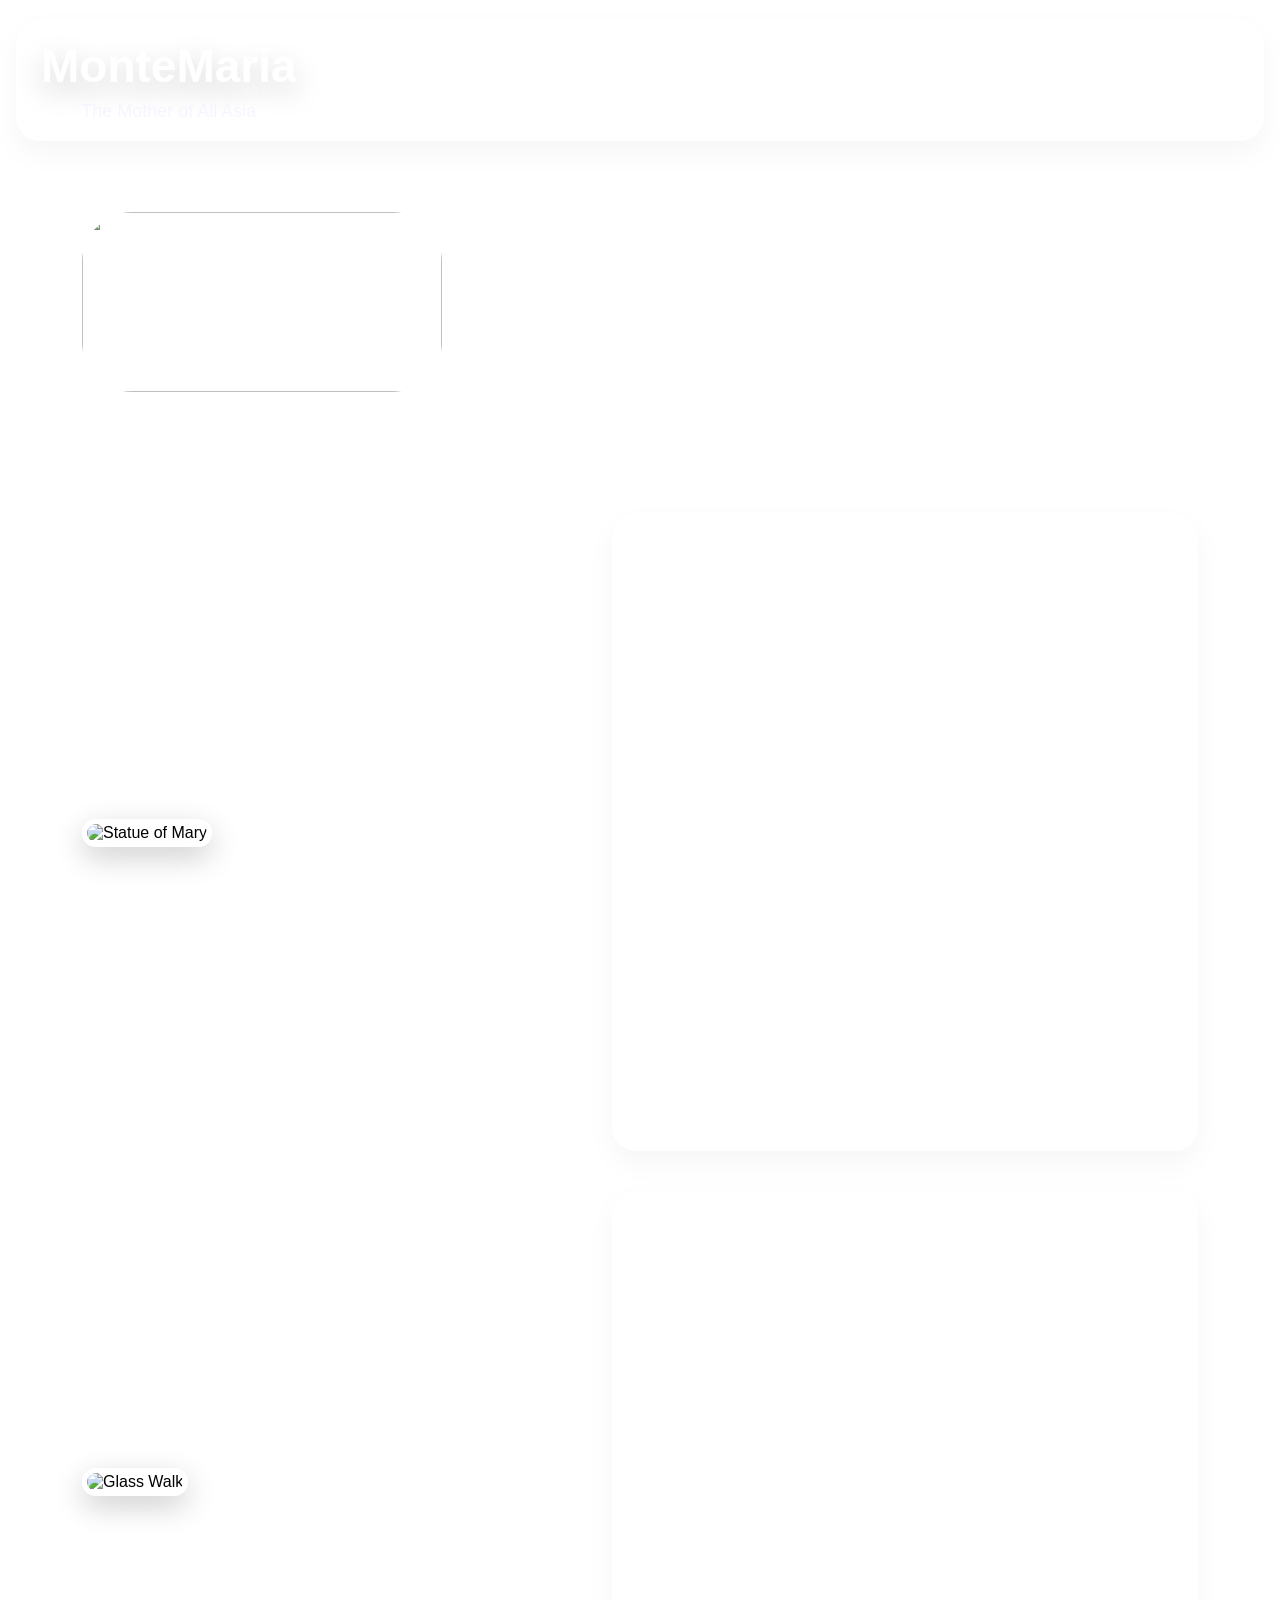
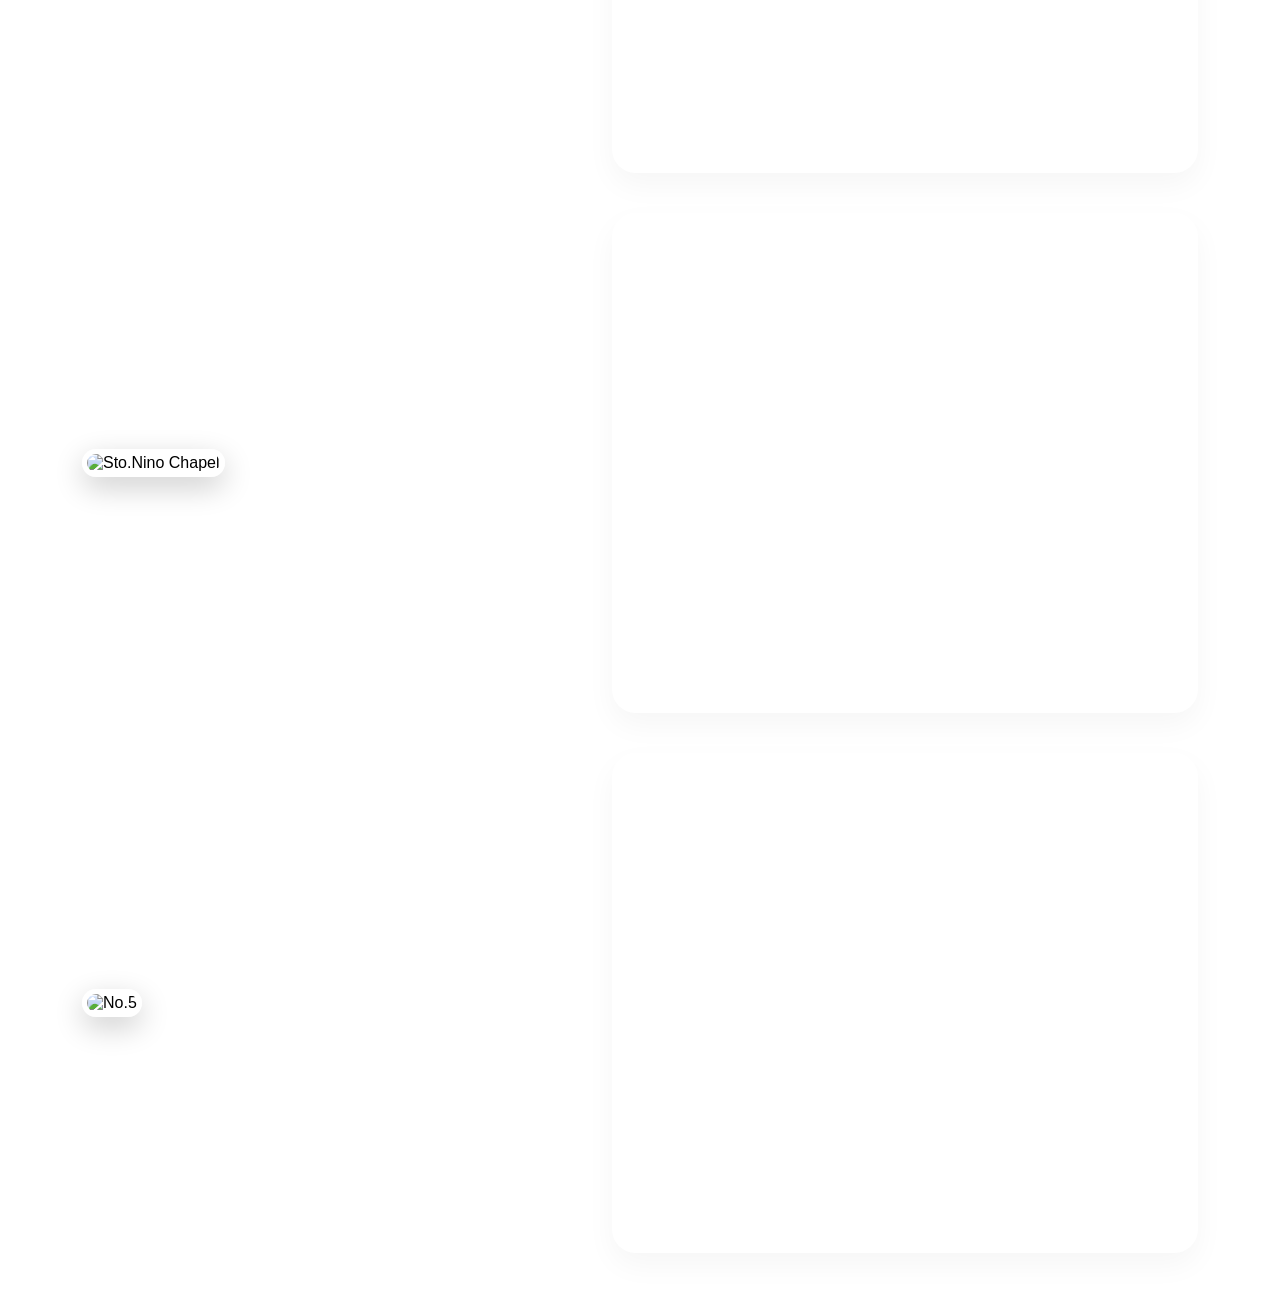
==== attractions.html @ 22d7ba9a "Add files via upload" ====
<!DOCTYPE html>
<html>
    <meta name="viewport" content="width=device-width, initial-scale=1.0">
    <link rel="stylesheet" href="attractions.css">
    <head>
        <title>Tourist Spots at Monte Maria Shrine</title>
    </head>

<body>

 <div class="topbar">
            <div class="brand">
                <h1>MonteMaria</h1>
                <h2>The Mother of All Asia</h2>
            </div>

            <nav class="menu">
                <a href="home.html">Home</a>
                <a href="about.html">About</a>
                <a href="attractions.html">Attractions</a>
                <a href="gallery.html">Gallery</a>
                <a href="travel.html">Travel Info</a>
                <a href="contact.html">Contact</a>
            </nav>
        </div>

    <div class="attractions-container">
        <div class="header">
            <img src="images/90d2e5d1-5d34-4cc2-b3d0-747a21fffa4b.png" class="logo">
            <h1>Tourist Spots at Monte Maria Shrine</h1>
        </div>

<!--1st place card-->
    <div class="place-card">
        <div class="left">
            <img src="images/statue of mary.jpg" alt="Statue of Mary" class="statue">
        </div>
        <div class="right">
            <h2>The Gigantic Statue of Mary</h2>
            <p>The Statue of Mary at Monte Maria Shrine is one of the tallest religious statues in the world and serves as the main symbol of faith and devotion in the area. Inside the statue is a peaceful chapel where visitors can pray and reflect. The view deck offers is located at the 17th floor a breathtaking panoramic view of Batangas Bay, surrounding mountains, and nearby landscapes, making it both a spiritual and scenic destination.</p>
        </div>
    </div>

<!--2nd place card-->
    <div class="place-card">
        <div class="left">
            <img src="images/glass walk.jpg" alt="Glass Walk" class="glasswalk">
        </div>
       
        <div class="right">
            <h2>Glass Walk</h2>
            <p>The Glass Walk at Monte Maria Shrine is a unique attraction that allows visitors to experience walking on a transparent glass floor. This thrilling feature provides an exhilarating view of the surroundings below, creating a sense of walking on air. It offers a different perspective of the shrine and its beautiful landscape, making it a must-visit spot for those seeking an adventurous and memorable experience.</p>
    </div>
    </div>


<div class="place-card">
    <div class=" left">
        <img src="images/sto.nino chapel.jpg"alt="Sto.Nino Chapel"class="sto.nino">
</div>

<div class="right">
    <h2>Sto.Nino Chapel</h2>
    <p>The Sto. Niño Chapel is a small yet serene place of worship dedicated to the Child Jesus. Its peaceful atmosphere makes it ideal for prayer, meditation, and quiet reflection. Visitors often stop by the chapel to offer prayers and appreciate its calm and sacred environment within the shrine complex.</p>       
 </div>
</div>


<div class="place-card">
    <div class="left">
        <img src="images/no.5.jpg"alt="No.5"class=no.5>
        </div>
    
    <div class="right">
            <h2>La Pieta</h2>
            <p>Punta Santa Cruz, also known as La Pieta, features a moving religious sculpture portraying the Blessed Virgin Mary holding the body of Jesus after the crucifixion. The site symbolizes compassion, sacrifice, and maternal love. Surrounded by scenic coastal views, it provides visitors with a solemn and reflective spiritual experience.<p>
        </div>
    </div>
    </div>

    <script>
        const topbar = document.querySelector('.topbar');
        let lastScrollY = window.pageYOffset;

        window.addEventListener('scroll', () => {
            const currentScrollY = window.pageYOffset;
            if (currentScrollY > lastScrollY && currentScrollY > 100) {
                topbar.classList.add('topbar-hidden');
            } else {
                topbar.classList.remove('topbar-hidden');
            }
            lastScrollY = currentScrollY;
        });
    </script>

 </body>
 </html>
---- attractions.css ----
*{
    margin:0;
    padding:0;
    box-sizing:border-box;
}


body{
    background-image:url("images/bg.jpg");
    background-size:cover;
    background-position:center;
    background-attachment:fixed;
    font-family:'Gill Sans', 'Gill Sans MT', Calibri, 'Trebuchet MS', sans-serif;
}


.attractions-container{
    width:95%;
    max-width:1500px;
    margin:auto;
    padding:120px 50px 50px;
    display:grid;
    grid-template-columns:1fr;
    gap:40px;
}

.header{
    display:flex;
    align-items:center;
    justify-content:center;
    gap:30px;
    margin-top:50px;
    margin-bottom:40px;
}


.logo{
    width:360px;
    height:180px;

    border-radius:50px;

    flex-shrink:0;
}


.header h1{
    color:white;

    font-size:80px;

    text-align:center;

    line-height:1.1;

    font-weight:bold;
}


.place-card{
    display:grid;

    grid-template-columns:500px 1fr;

    gap:30px;

    align-items:center;

    width:100%;
}

.left{
    width:100%;
}

.left img{
    width:100%;

    height:500px;

    object-fit:cover;

    border-radius:18px;

    border:5px solid rgba(255,255,255,.7);

    box-shadow:0 10px 30px rgba(0,0,0,.2);
}


.right{
    width:100%;

    min-height:500px;

    background:rgba(255,255,255,0.03);

    border:1px solid rgba(255,255,255,0.18);

    box-shadow:0 12px 30px rgba(0, 0, 0, 0.04), inset 0 1px 0px rgba(255, 255, 255, 0.15);

    padding:35px;

    border-radius:24px;

    display:flex;

    flex-direction:column;

    justify-content:center;
}


.right h2{
    color:white;

    font-size:50px;

    margin-bottom:20px;

    line-height:1.1;
}


.right p{
    color:white;

    font-size:clamp(1rem, 2vw, 1.6rem);

    line-height:1.7;

    text-align:justify;
}


.topbar{
    position: fixed;
    top: 20px;
    left: 50%;
    transform: translateX(-50%);
    display: flex;
    justify-content: space-between;
    align-items: center;
    width: calc(100% - 32px);
    max-width: 1250px;
    padding: 18px 24px;
    border-radius: 24px;
    background: rgba(255, 255, 255, 0.03);
    border: 1px solid rgba(255, 255, 255, 0.18);
    box-shadow: 0 12px 30px rgba(0, 0, 0, 0.04), inset 0 1px 0px rgba(255, 255, 255, 0.15);
    z-index: 9999;
    transition: transform 0.35s ease, opacity 0.35s ease;
}

.topbar-hidden{
    transform:translate(-50%, -150%);
    opacity:0;
}

.brand{
    display: flex;
    flex-direction: column;
    align-items: center;
    text-align: center;
}

.brand h1{
    font-size: 46px;
    margin: 0;
    font-weight: bold;
    color: rgb(255, 255, 255);
    text-shadow: 0 10px 30px rgba(0,0,0,0.18);
}

.brand h2{
    font-size: 18px;
    margin: 8px 0 0;
    font-weight: 300;
    color: rgb(245, 245, 255);
}

.menu{
    display:flex;

    gap:10px;

    flex-wrap:wrap;
}

.menu a{
    text-decoration: none;
    color: #ffffff;
    background: transparent;
    padding: 14px 18px;
    border-radius: 12px;
    font-size: 16px;
    font-weight: 700;
    display: inline-block;
    transition: transform 0.25s ease, box-shadow 0.25s ease, color 0.25s ease;
}

.menu a:hover{
    transform: translateY(-2px) scale(1.02);
    box-shadow: 0 10px 18px rgba(0,0,0,0.12);
}
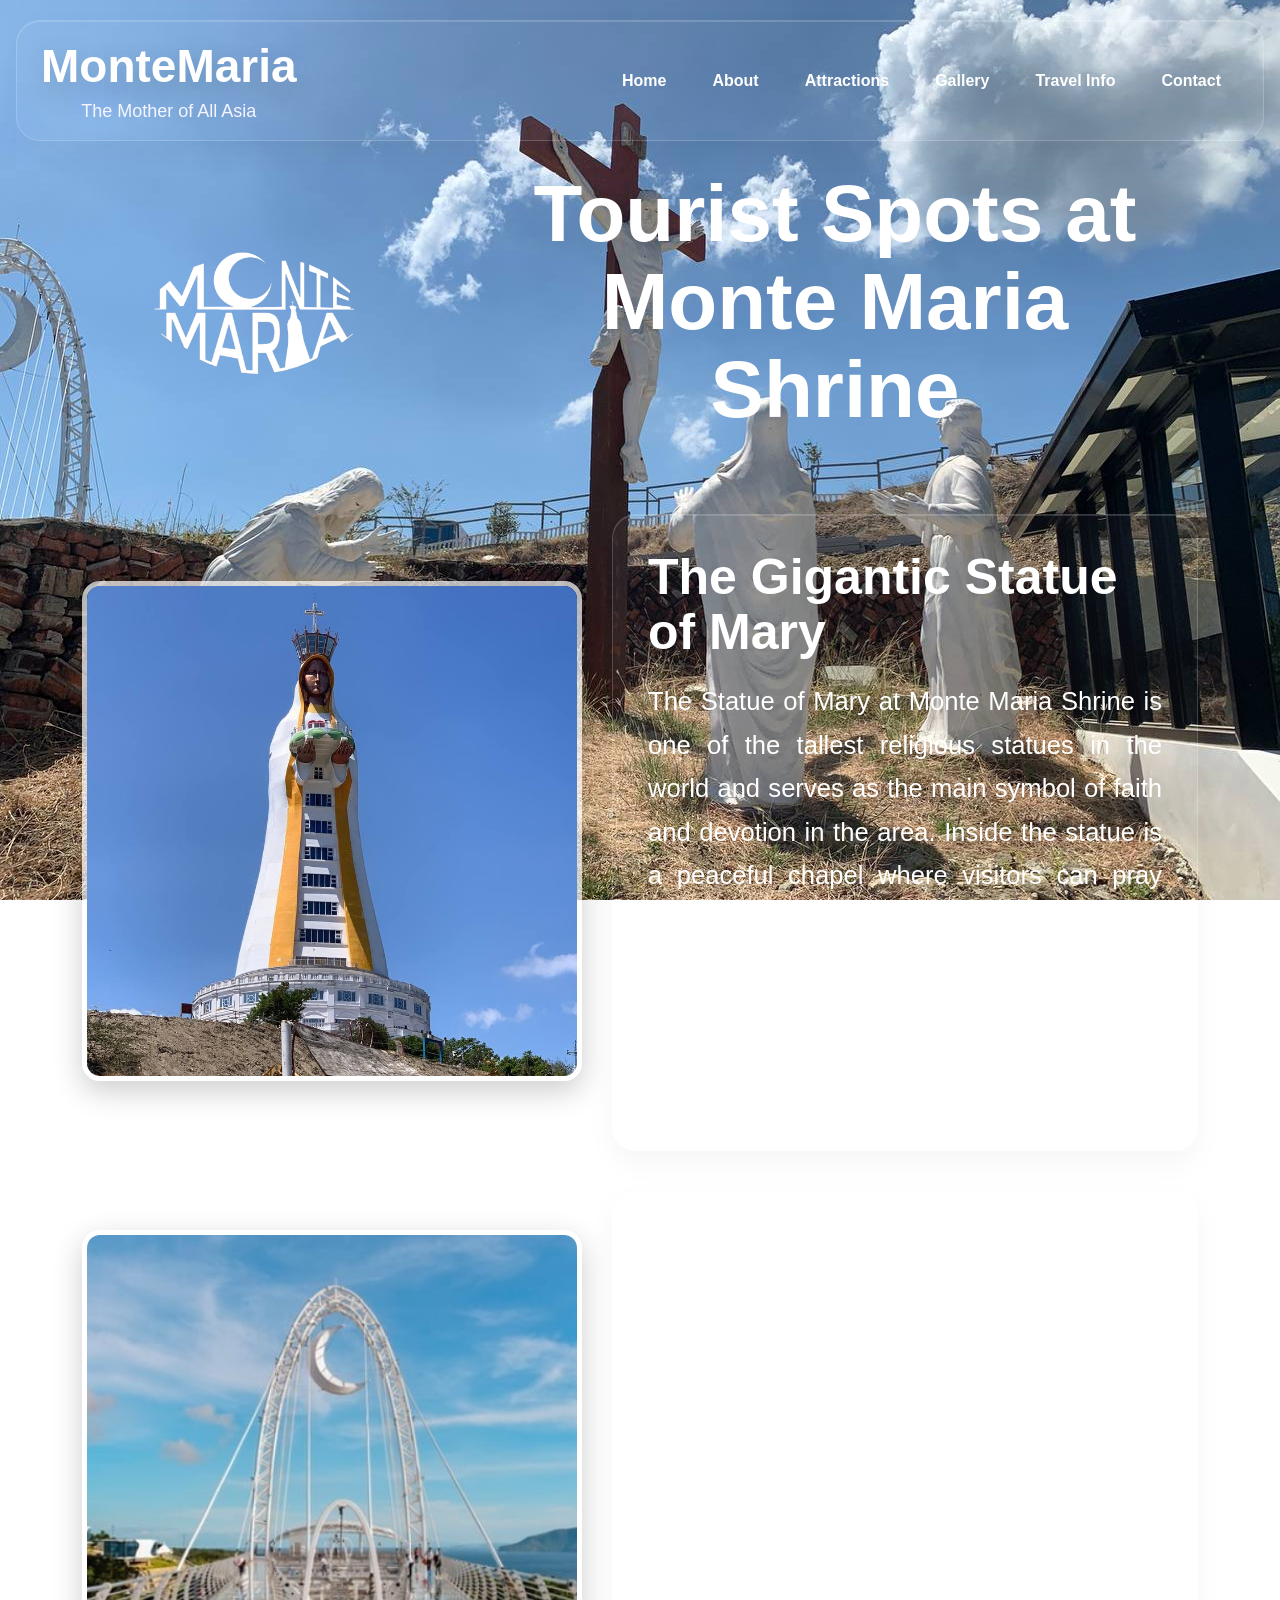
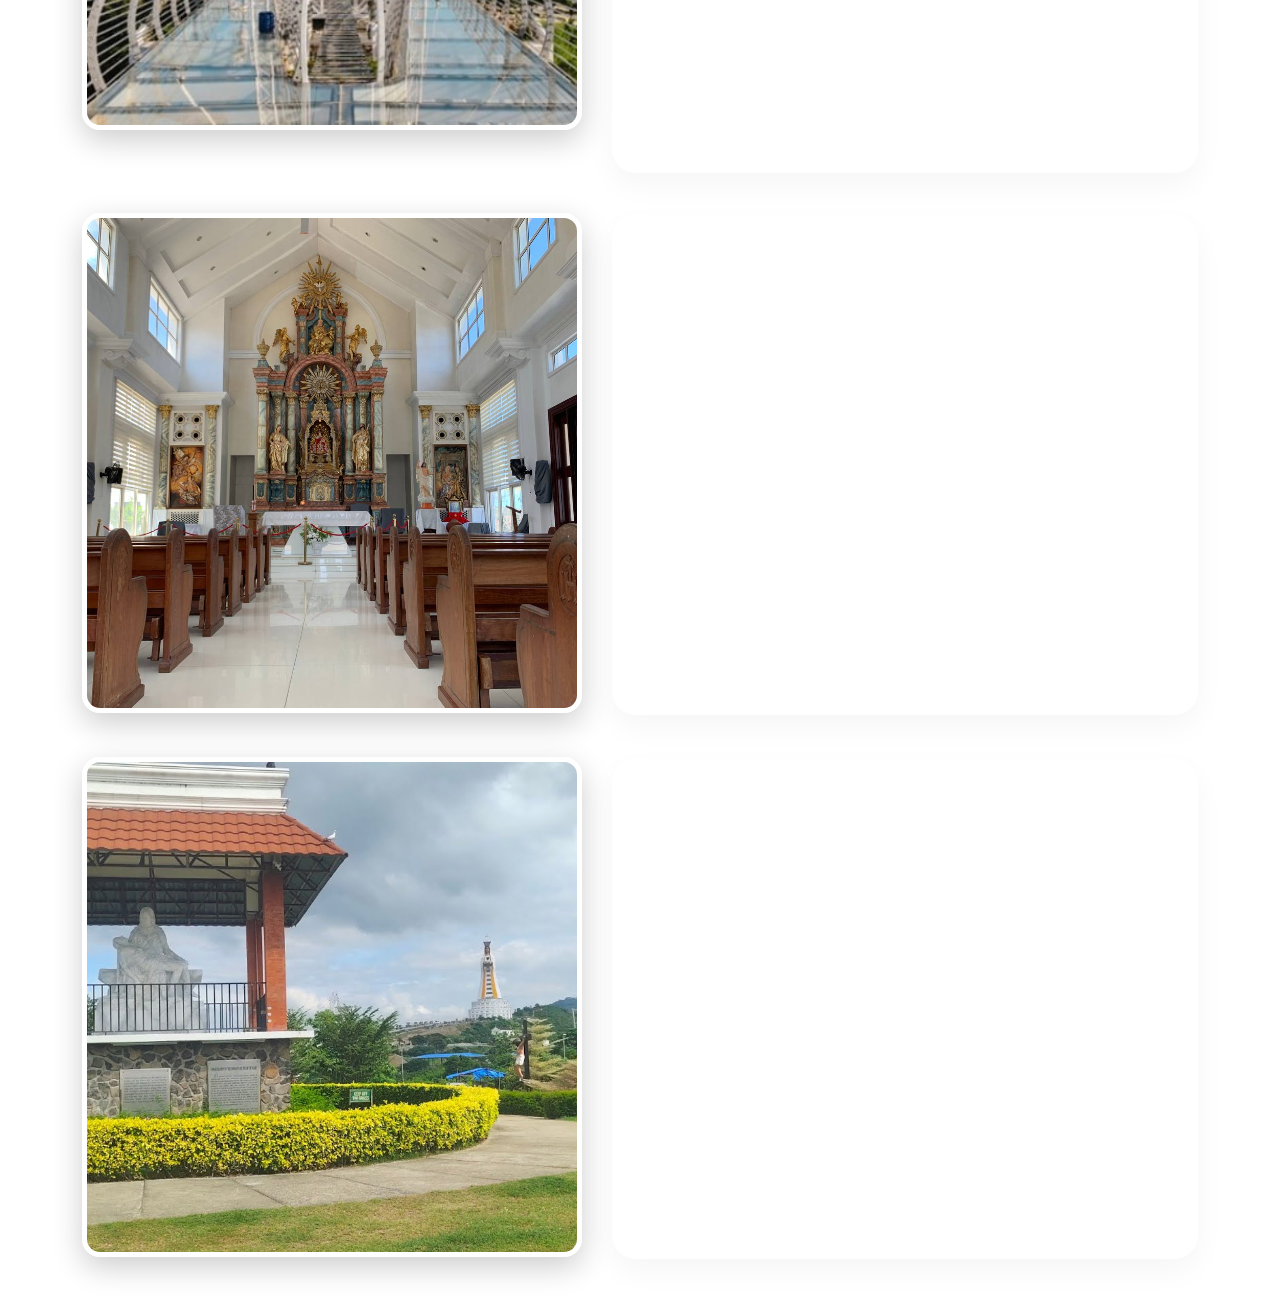
==== commit 2b73420c: "Update attractions.html" ====
--- a/attractions.html
+++ b/attractions.html
@@ -15,7 +15,7 @@
             </div>
 
             <nav class="menu">
-                <a href="home.html">Home</a>
+                <a href="index.html">Home</a>
                 <a href="about.html">About</a>
                 <a href="attractions.html">Attractions</a>
                 <a href="gallery.html">Gallery</a>
